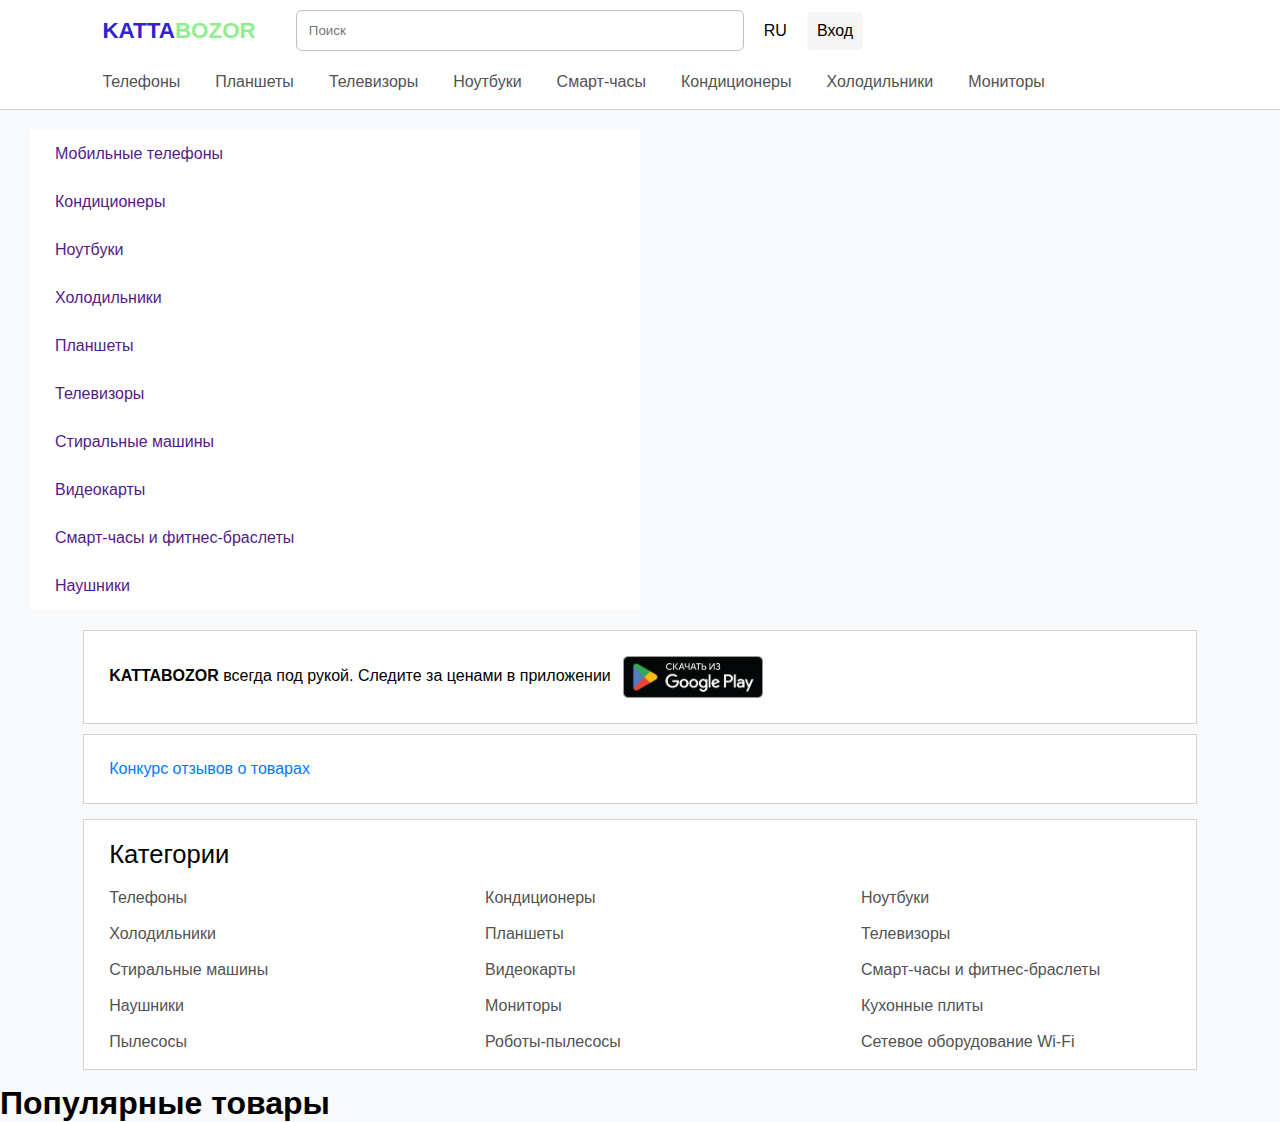
==== index.html @ 4640ed75 "styled lists" ====
<!DOCTYPE html>
<html lang="en">
<head>
    <meta charset="UTF-8">
    <meta name="viewport" content="width=device-width, initial-scale=1.0">
    <link rel="stylesheet" href="styles.css">
    <script src="script.js"></script>
    <title>Kattabozor</title>
</head>
<body>
    <nav>
        <div class="first">
            <p style="color: rgb(47, 35, 204)">KATTA<span style="color: lightgreen">BOZOR</span></p>
            <div class="react"></div>
            <input type="search" placeholder="Поиск">
            <div class="lang">RU</div>
            <a href="#" class="sign_up">Вход</a>
        </div>
        <div class="second">
            <ul>
                <li><a href="">Телефоны</a></li>
                <li><a href="">Планшеты</a></li>
                <li><a href="">Телевизоры</a></li>
                <li><a href="">Ноутбуки</a></li>
                <li><a href="">Смарт-часы</a></li>
                <li><a href="">Кондиционеры</a></li>
                <li><a href="">Холодильники</a></li>
                <li><a href="">Мониторы</a></li>
            </ul>
        </div>
    </nav>
    <main>
        <div class="layer">
            <ul>
                <li><a href="">Мобильные телефоны</a></li>
                <li><a href="">Кондиционеры</a></li>
                <li><a href="">Ноутбуки</a></li>
                <li><a href="">Холодильники</a></li>
                <li><a href="">Планшеты</a></li>
                <li><a href="">Телевизоры</a></li>
                <li><a href="">Стиральные машины</a></li>
                <li><a href="">Видеокарты</a></li>
                <li><a href="">Смарт-часы и фитнес-браслеты</a></li>
                <li><a href="">Наушники</a></li>
            </ul>
        </div>
        <section class="start">
            <p><strong>KATTABOZOR</strong> всегда под рукой. Следите за ценами в приложении
            <a href="https://play.google.com/store/apps/details?id=uz.kattabozor"><img src="play_market.png" height="42px" width="140px" alt="Google Play"></a>
            <p>
            <a href="" style="color: #007bff">
                Конкурс отзывов о товарах
            </a>
            </p>
        </section>
        <section class="link-columns">
            <div class="categories">
                <p class="head">Категории</p>
                <div class="links">
                    <ul>
                        <li><a href="">Телефоны</a></li>
                        <li><a href="">Холодильники</a></li>
                        <li><a href="">Стиральные машины</a></li>
                        <li><a href="">Наушники</a></li>
                        <li><a href="">Пылесосы</a></li>
                        <li><a href="">Кондиционеры</a></li>
                        <li><a href="">Планшеты</a></li>
                        <li><a href="">Видеокарты</a></li>
                        <li><a href="">Мониторы</a></li>
                        <li><a href="">Роботы-пылесосы</a></li>
                        <li><a href="">Ноутбуки</a></li>
                        <li><a href="">Телевизоры</a></li>
                        <li><a href="">Смарт-часы и фитнес-браслеты</a></li>
                        <li><a href="">Кухонные плиты</a></li>
                        <li><a href="">Сетевое оборудование Wi-Fi</a></li>
                    </ul>
                </div>
            </div>
        </section>
        <section class="popular">
            <h1>Популярные товары</h1>
        </section>
    </main>
</body>
</html>
---- styles.css ----
:root {
    --link-gray: rgb(82, 82, 82)
}

* {
    padding: 0;
    margin: 0;
    list-style-type: none;
    text-decoration: none;
    font-family: -apple-system,BlinkMacSystemFont,Segoe UI,Roboto,Helvetica Neue,Arial,Noto Sans,Liberation Sans,sans-serif,Apple Color Emoji,Segoe UI Emoji,Segoe UI Symbol,Noto Color Emoji;
    box-sizing: border-box;
}

body {
    background-color: #f8f9fa;
}

div.first {
    display: flex;
    align-items: center;
    background-color: white;
}

.first p {
    font-size: 1.4rem;
    font-weight: bold;
}

.first p {
    margin-left: 8%;
}

.first input{
    border: 1px solid rgb(192, 190, 190);
    border-radius: 6px;
    padding: 12px;
    width: 35%;
}

input:focus {
    border-color: red;
}

.first > * {
    margin: 10px;
}

a.sign_up {
    background-color: rgb(245, 245, 245);
    border-radius: 5px;
    color: black;
    padding: 10px;
}

div.second ul {
    display: flex;
    align-items: center;
    padding: 12px 0;
    padding-left: 8%;
    background-color: #fff;
}

.second ul li a{
    display: inline-block;
    padding:  6px 35px;
    padding-top: 0;
    color: var(--link-gray);
}

.second ul li a:first-child{
    padding-left: 0;
}

nav {
    border-bottom: 1px solid lightgray;
}

.layer ul {
    margin: 20px 30px;
}
.layer ul li a {
    display: block;
    width: 50%;
    padding: 15px 25px;
    background-color: #fff;
}

section.start p {
    width: 87%;
    background-color: white;
    margin: 10px auto;
    display: block;
    padding: 25px;
    border: 1px solid lightgray;
}

.start img {
    vertical-align: middle;
    margin-left: 8px;
}

.categories {
    width: 87%;
    margin: 15px auto;
    border: 1px solid lightgray;
    background-color: white;
}

.categories p.head {
    font-size: 1.6rem;
    margin: 20px 25px;
}

.links ul {
    columns: 3;
}

.links ul li a {
    display: inline-block;
    margin: 18px 25px;
    color: var(--link-gray);
}

.links ul li a:first-child {
    margin-top: 0;
}
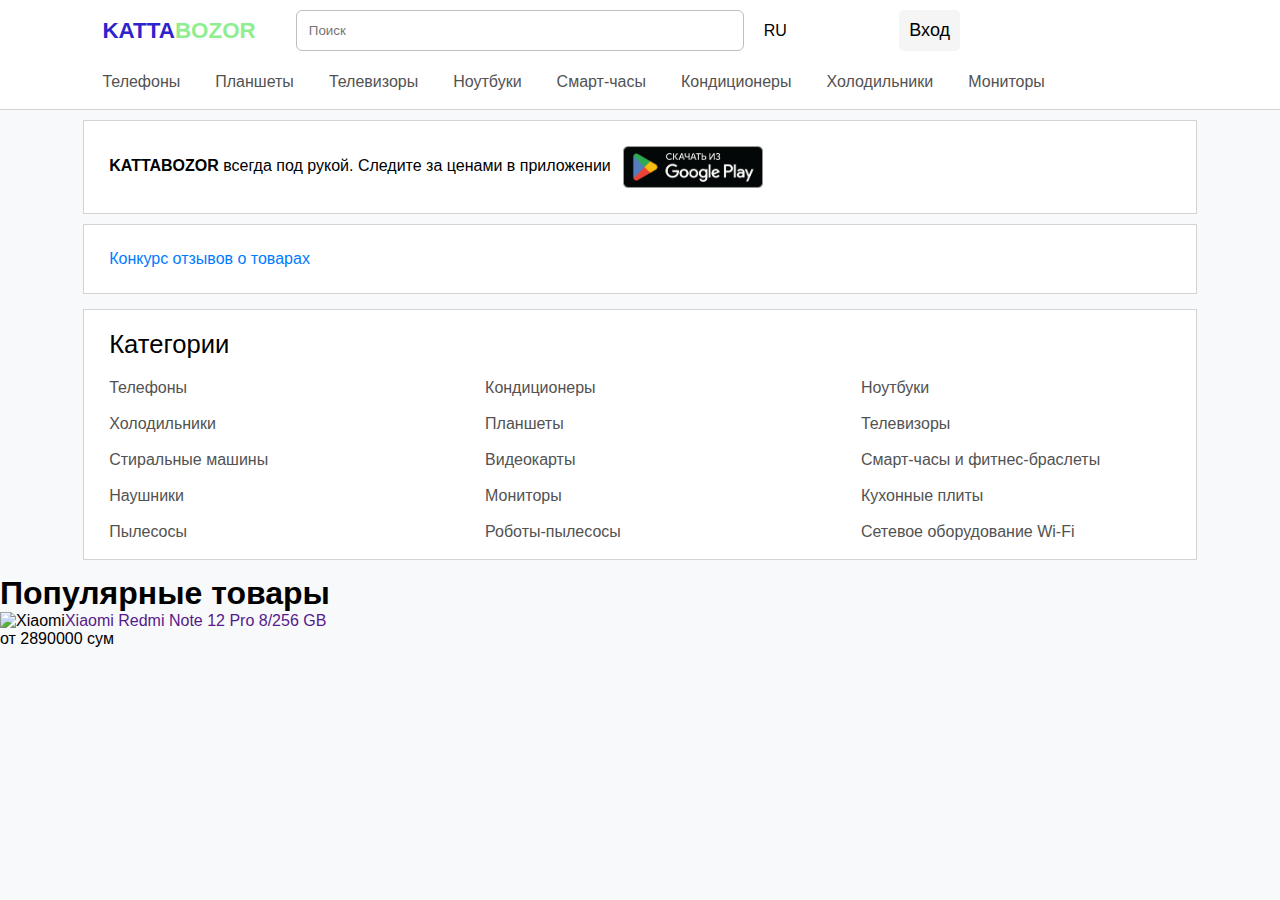
==== commit 2b19a3d8: "added a layer" ====
--- a/index.html
+++ b/index.html
@@ -4,14 +4,17 @@
     <meta charset="UTF-8">
     <meta name="viewport" content="width=device-width, initial-scale=1.0">
     <link rel="stylesheet" href="styles.css">
+    <link rel="shortcut icon" href="kattabozor.png" type="image/x-icon">
     <script src="script.js"></script>
     <title>Kattabozor</title>
 </head>
 <body>
     <nav>
         <div class="first">
-            <p style="color: rgb(47, 35, 204)">KATTA<span style="color: lightgreen">BOZOR</span></p>
-            <div class="react"></div>
+            <a href="index.html">
+                <p style="color: rgb(47, 35, 204)">KATTA<span style="color: lightgreen">BOZOR</span></p>
+            </a>
+            <div class="hamburger"></div>
             <input type="search" placeholder="Поиск">
             <div class="lang">RU</div>
             <a href="#" class="sign_up">Вход</a>
@@ -79,6 +82,56 @@
         </section>
         <section class="popular">
             <h1>Популярные товары</h1>
+            <div class="products">
+                <div>
+                    <img src="" alt="Xiaomi"><a href="">Xiaomi Redmi Note 12 Pro 8/256 GB</a>
+                    <p>от 2890000 сум</p>
+                </div>
+                <div>
+                    <img src="" alt=""><a href=""></a>
+                    <p></p>
+                </div>
+                <div>
+                    <img src="" alt=""><a href=""></a>
+                    <p></p>
+                </div>
+                <div>
+                    <img src="" alt=""><a href=""></a>
+                    <p></p>
+                </div>
+                <div>
+                    <img src="" alt=""><a href=""></a>
+                    <p></p>
+                </div>
+                <div>
+                    <img src="" alt=""><a href=""></a>
+                    <p></p>
+                </div>
+                <div>
+                    <img src="" alt=""><a href=""></a>
+                    <p></p>
+                </div>
+                <div>
+                    <img src="" alt=""><a href=""></a>
+                    <p></p>
+                </div>
+                <div>
+                    <img src="" alt=""><a href=""></a>
+                    <p></p>
+                </div>
+                <div>
+                    <img src="" alt=""><a href=""></a>
+                    <p></p>
+                </div>
+                <div>
+                    <img src="" alt=""><a href=""></a>
+                    <p></p>
+                </div>
+                <div>
+                    <img src="" alt=""><a href=""></a>
+                    <p></p>
+                </div>
+            </div>
         </section>
     </main>
 </body>
--- a/styles.css
+++ b/styles.css
@@ -21,12 +21,12 @@
     background-color: white;
 }
 
-.first p {
+.first a {
     font-size: 1.4rem;
     font-weight: bold;
 }
 
-.first p {
+.first a {
     margin-left: 8%;
 }
 
@@ -49,6 +49,8 @@
     background-color: rgb(245, 245, 245);
     border-radius: 5px;
     color: black;
+    font-size: large;
+    font-weight: normal;
     padding: 10px;
 }
 
@@ -77,12 +79,18 @@
 
 .layer ul {
     margin: 20px 30px;
+    display: none;
+    
 }
 .layer ul li a {
     display: block;
     width: 50%;
     padding: 15px 25px;
     background-color: #fff;
+}
+
+.layer ul li a:hover {
+    background-color: aliceblue;
 }
 
 section.start p {
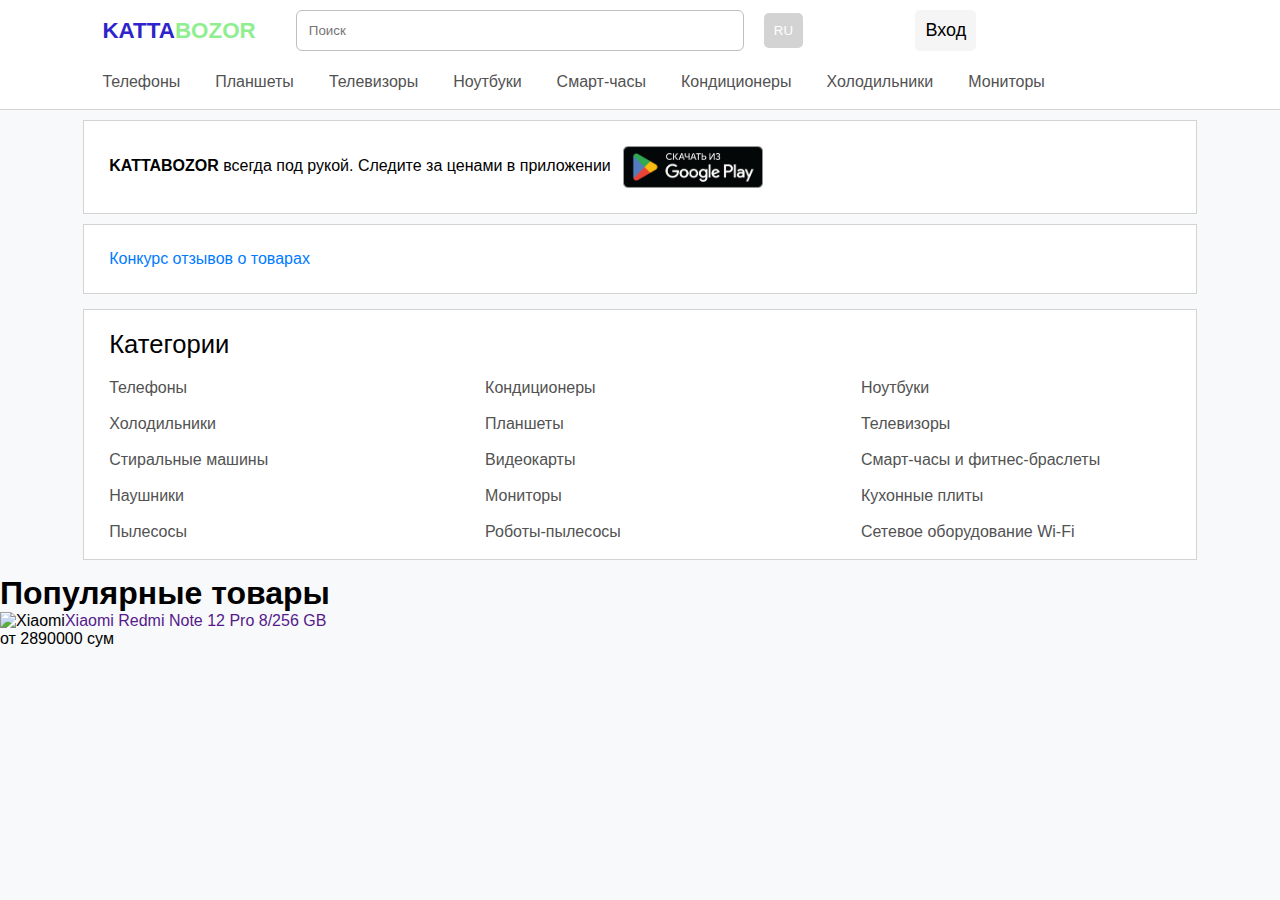
==== commit b01dd9bc: "added pages & updates styles" ====
--- a/index.html
+++ b/index.html
@@ -16,8 +16,14 @@
             </a>
             <div class="hamburger"></div>
             <input type="search" placeholder="Поиск">
-            <div class="lang">RU</div>
-            <a href="#" class="sign_up">Вход</a>
+            <div class="lang">
+                <button>RU</button>
+                <div class="lang-content">
+                    <option value="ru">RU</option>
+                    <option value="uz">UZ</option>
+                </div>
+            </div>
+            <a href="signIn.html" class="sign_up">Вход</a>
         </div>
         <div class="second">
             <ul>
--- a/styles.css
+++ b/styles.css
@@ -30,6 +30,44 @@
     margin-left: 8%;
 }
 
+.lang {
+    position: relative;
+    display: inline-block;
+}
+
+.lang button {
+    background-color: lightgray;
+    color: white;
+    padding: 10px;
+    border: none;
+    cursor: pointer;
+    border-radius: 5px;
+}
+
+.lang-content {
+    display: none;
+    position: absolute;
+    background-color: #fff;
+    min-width: 200%;
+    box-shadow: 0px 8px 16px 0px rgba(0,0,0,0.2);
+    z-index: 1;
+}
+
+.lang-content option {
+    color: black;
+    padding: 12px 16px;
+    text-decoration: none;
+    display: block;
+}
+
+.lang-content option:hover {
+    background-color: #f9f9f9;
+}
+
+.lang:hover .lang-content {
+    display: block;
+}
+
 .first input{
     border: 1px solid rgb(192, 190, 190);
     border-radius: 6px;
@@ -132,3 +170,45 @@
 .links ul li a:first-child {
     margin-top: 0;
 }
+
+.signIn {
+    display: flex;
+    justify-content: center;
+    align-items: center;
+    min-height: 400px;
+    width: 87%;
+    margin: 15px auto;
+    border: 1px solid lightgray;
+    background-color: white;
+}
+
+.center {
+    background-color: white;
+    display: flex;
+    flex-direction: column;
+    align-items: center;
+    width: 30%;
+
+}
+.signIn h5 {
+    padding-bottom: 20px;
+    font-size: 1.2rem;
+}
+
+.signIn button {
+    background-color: #007bff;
+    border: none;
+    border-radius: 5px;
+    padding: 15px;
+    width: 100%;
+    color: #fff;
+    font-size: 1.1rem;
+}
+
+.signIn button:hover {
+    background-color: #0062ca;
+
+}
+
+
+
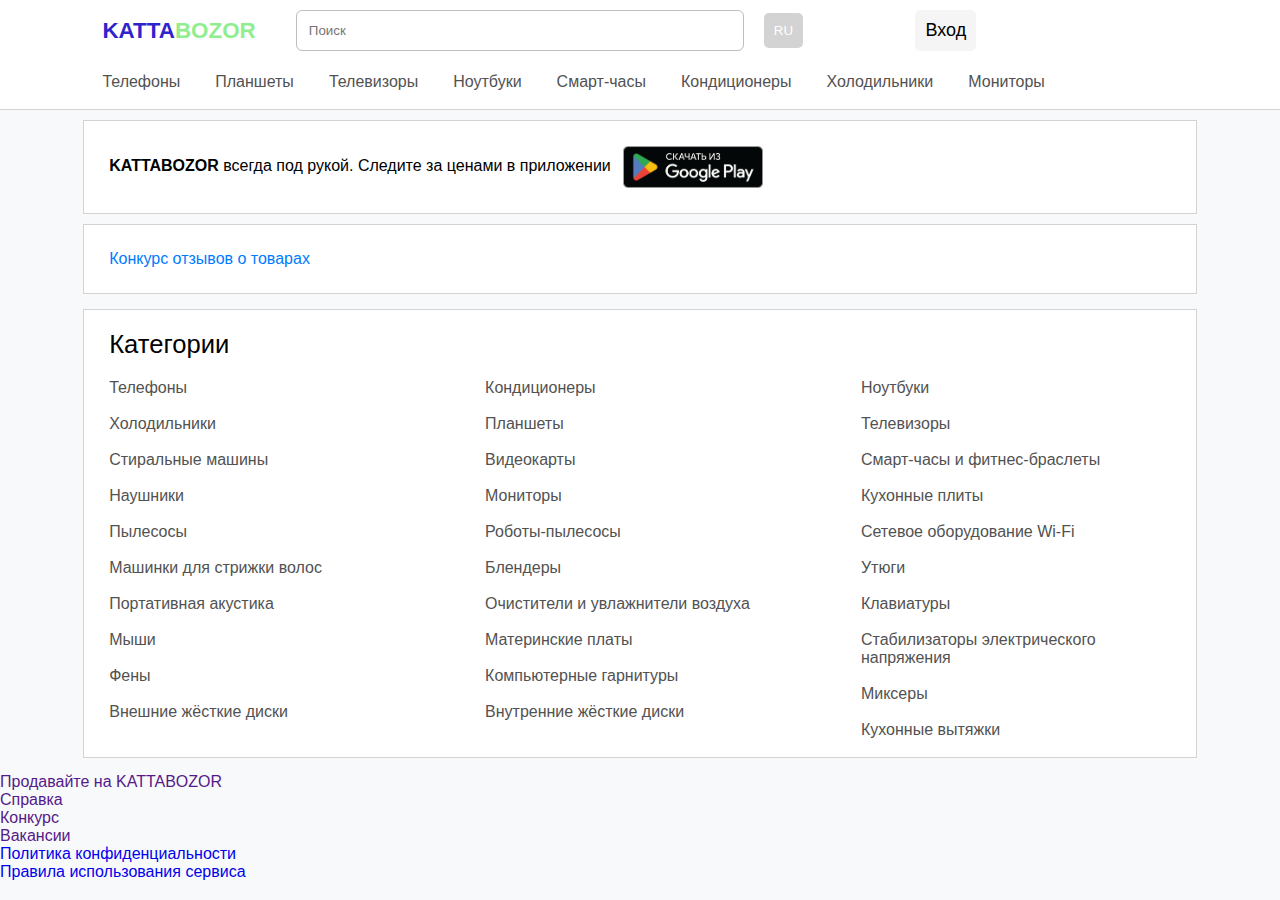
==== commit 4493bd37: "added lists in rules" ====
--- a/index.html
+++ b/index.html
@@ -9,35 +9,37 @@
     <title>Kattabozor</title>
 </head>
 <body>
-    <nav>
-        <div class="first">
-            <a href="index.html">
-                <p style="color: rgb(47, 35, 204)">KATTA<span style="color: lightgreen">BOZOR</span></p>
-            </a>
-            <div class="hamburger"></div>
-            <input type="search" placeholder="Поиск">
-            <div class="lang">
-                <button>RU</button>
-                <div class="lang-content">
-                    <option value="ru">RU</option>
-                    <option value="uz">UZ</option>
+    <header id="header">
+        <nav>
+            <div class="first">
+                <a href="index.html">
+                    <p style="color: rgb(47, 35, 204)">KATTA<span style="color: lightgreen">BOZOR</span></p>
+                </a>
+                <div class="hamburger"></div>
+                <input type="search" placeholder="Поиск">
+                <div class="lang">
+                    <button>RU</button>
+                    <div class="lang-content">
+                        <option value="ru">RU</option>
+                        <option value="uz">UZ</option>
+                    </div>
                 </div>
+                <a href="signIn.html" class="sign_up">Вход</a>
             </div>
-            <a href="signIn.html" class="sign_up">Вход</a>
-        </div>
-        <div class="second">
-            <ul>
-                <li><a href="">Телефоны</a></li>
-                <li><a href="">Планшеты</a></li>
-                <li><a href="">Телевизоры</a></li>
-                <li><a href="">Ноутбуки</a></li>
-                <li><a href="">Смарт-часы</a></li>
-                <li><a href="">Кондиционеры</a></li>
-                <li><a href="">Холодильники</a></li>
-                <li><a href="">Мониторы</a></li>
-            </ul>
-        </div>
-    </nav>
+            <div class="second">
+                <ul>
+                    <li><a href="">Телефоны</a></li>
+                    <li><a href="">Планшеты</a></li>
+                    <li><a href="">Телевизоры</a></li>
+                    <li><a href="">Ноутбуки</a></li>
+                    <li><a href="">Смарт-часы</a></li>
+                    <li><a href="">Кондиционеры</a></li>
+                    <li><a href="">Холодильники</a></li>
+                    <li><a href="">Мониторы</a></li>
+                </ul>
+            </div>
+        </nav>
+    </header>
     <main>
         <div class="layer">
             <ul>
@@ -72,73 +74,45 @@
                         <li><a href="">Стиральные машины</a></li>
                         <li><a href="">Наушники</a></li>
                         <li><a href="">Пылесосы</a></li>
+                        <li><a href="">Машинки для стрижки волос</a></li>
+                        <li><a href="">Портативная акустика</a></li>
+                        <li><a href="">Мыши</a></li>
+                        <li><a href="">Фены</a></li>
+                        <li><a href="">Внешние жёсткие диски</a></li>
                         <li><a href="">Кондиционеры</a></li>
                         <li><a href="">Планшеты</a></li>
                         <li><a href="">Видеокарты</a></li>
                         <li><a href="">Мониторы</a></li>
                         <li><a href="">Роботы-пылесосы</a></li>
+                        <li><a href="">Блендеры</a></li>
+                        <li><a href="">Очистители и увлажнители воздуха</a></li>
+                        <li><a href="">Материнские платы</a></li>
+                        <li><a href="">Компьютерные гарнитуры</a></li>
+                        <li><a href="">Внутренние жёсткие диски</a></li>
                         <li><a href="">Ноутбуки</a></li>
                         <li><a href="">Телевизоры</a></li>
                         <li><a href="">Смарт-часы и фитнес-браслеты</a></li>
                         <li><a href="">Кухонные плиты</a></li>
                         <li><a href="">Сетевое оборудование Wi-Fi</a></li>
+                        <li><a href="">Утюги</a></li>
+                        <li><a href="">Клавиатуры</a></li>
+                        <li><a href="">Стабилизаторы электрического напряжения</a></li>
+                        <li><a href="">Миксеры</a></li>
+                        <li><a href="">Кухонные вытяжки</a></li>
                     </ul>
                 </div>
             </div>
         </section>
-        <section class="popular">
-            <h1>Популярные товары</h1>
-            <div class="products">
-                <div>
-                    <img src="" alt="Xiaomi"><a href="">Xiaomi Redmi Note 12 Pro 8/256 GB</a>
-                    <p>от 2890000 сум</p>
-                </div>
-                <div>
-                    <img src="" alt=""><a href=""></a>
-                    <p></p>
-                </div>
-                <div>
-                    <img src="" alt=""><a href=""></a>
-                    <p></p>
-                </div>
-                <div>
-                    <img src="" alt=""><a href=""></a>
-                    <p></p>
-                </div>
-                <div>
-                    <img src="" alt=""><a href=""></a>
-                    <p></p>
-                </div>
-                <div>
-                    <img src="" alt=""><a href=""></a>
-                    <p></p>
-                </div>
-                <div>
-                    <img src="" alt=""><a href=""></a>
-                    <p></p>
-                </div>
-                <div>
-                    <img src="" alt=""><a href=""></a>
-                    <p></p>
-                </div>
-                <div>
-                    <img src="" alt=""><a href=""></a>
-                    <p></p>
-                </div>
-                <div>
-                    <img src="" alt=""><a href=""></a>
-                    <p></p>
-                </div>
-                <div>
-                    <img src="" alt=""><a href=""></a>
-                    <p></p>
-                </div>
-                <div>
-                    <img src="" alt=""><a href=""></a>
-                    <p></p>
-                </div>
-            </div>
-        </section>
     </main>
+    <footer id="footer">
+        <ul>
+            <li><a href="">Продавайте на KATTABOZOR</a></li>
+            <li><a href="">Справка</a></li>
+            <li><a href="">Конкурс</a></li>
+            <li><a href="">Вакансии</a></li>
+            <li><a href="privacy.html">Политика конфиденциальности</a></li>
+            <li><a href="rules.html">Правила использования сервиса</a></li>
+        </ul>
+    </footer>
 </body>
 </html>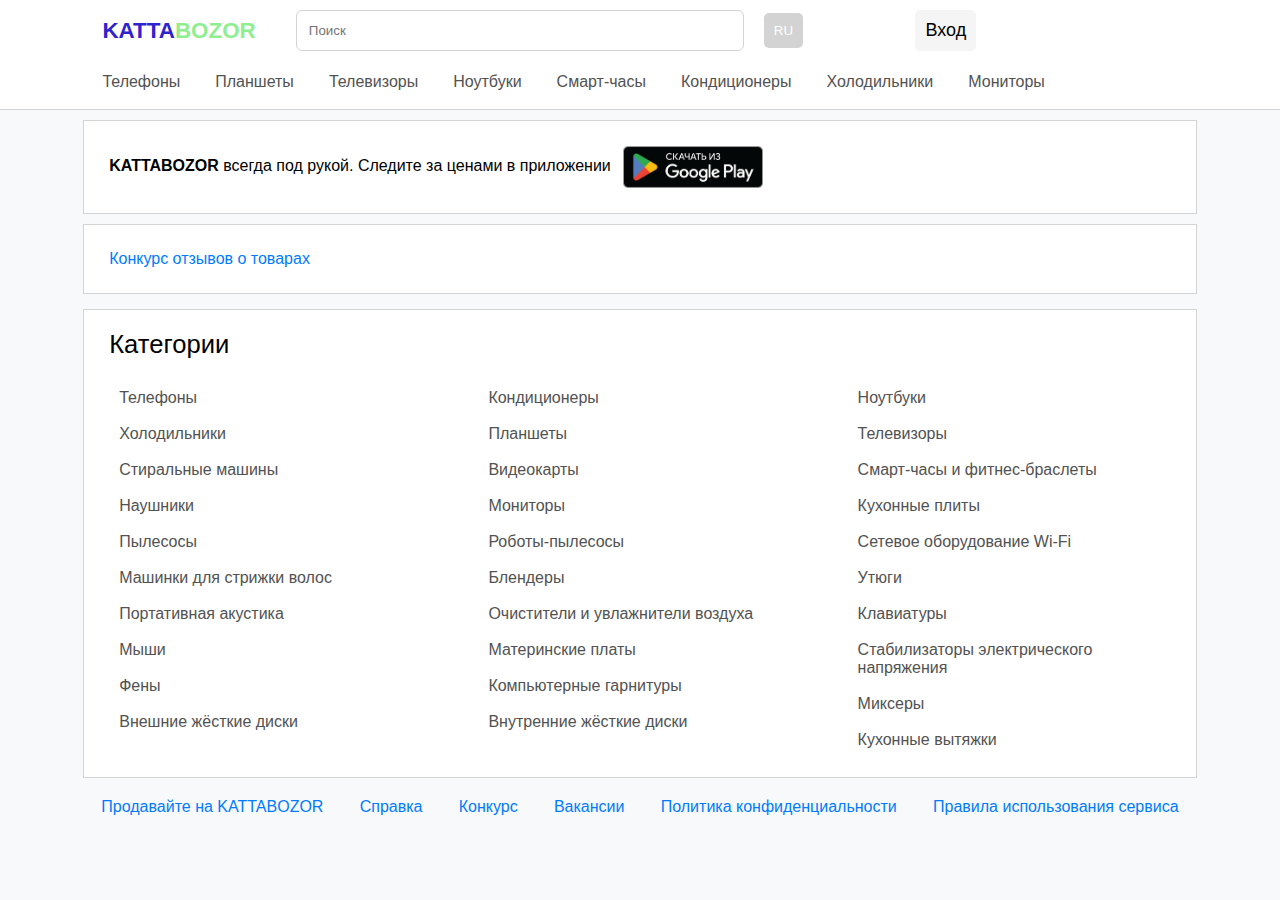
==== commit 31a4e6ea: "lots of updates" ====
--- a/index.html
+++ b/index.html
@@ -9,7 +9,7 @@
     <title>Kattabozor</title>
 </head>
 <body>
-    <header id="header">
+    <header>
         <nav>
             <div class="first">
                 <a href="index.html">
@@ -28,7 +28,7 @@
             </div>
             <div class="second">
                 <ul>
-                    <li><a href="">Телефоны</a></li>
+                    <li><a href="phones.html">Телефоны</a></li>
                     <li><a href="">Планшеты</a></li>
                     <li><a href="">Телевизоры</a></li>
                     <li><a href="">Ноутбуки</a></li>
@@ -43,7 +43,7 @@
     <main>
         <div class="layer">
             <ul>
-                <li><a href="">Мобильные телефоны</a></li>
+                <li><a href="phones.html">Мобильные телефоны</a></li>
                 <li><a href="">Кондиционеры</a></li>
                 <li><a href="">Ноутбуки</a></li>
                 <li><a href="">Холодильники</a></li>
@@ -69,7 +69,7 @@
                 <p class="head">Категории</p>
                 <div class="links">
                     <ul>
-                        <li><a href="">Телефоны</a></li>
+                        <li><a href="phones.html">Телефоны</a></li>
                         <li><a href="">Холодильники</a></li>
                         <li><a href="">Стиральные машины</a></li>
                         <li><a href="">Наушники</a></li>
@@ -104,12 +104,12 @@
             </div>
         </section>
     </main>
-    <footer id="footer">
+    <footer>
         <ul>
             <li><a href="">Продавайте на KATTABOZOR</a></li>
             <li><a href="">Справка</a></li>
             <li><a href="">Конкурс</a></li>
-            <li><a href="">Вакансии</a></li>
+            <li><a href="vacancies.html">Вакансии</a></li>
             <li><a href="privacy.html">Политика конфиденциальности</a></li>
             <li><a href="rules.html">Правила использования сервиса</a></li>
         </ul>
--- a/styles.css
+++ b/styles.css
@@ -1,14 +1,21 @@
 :root {
-    --link-gray: rgb(82, 82, 82)
-}
-
+    --link-gray: rgb(82, 82, 82);
+    --border-gray: 1px solid lightgray;
+}
+
+a {
+    color: #007bff;
+}
 * {
     padding: 0;
     margin: 0;
-    list-style-type: none;
-    text-decoration: none;
     font-family: -apple-system,BlinkMacSystemFont,Segoe UI,Roboto,Helvetica Neue,Arial,Noto Sans,Liberation Sans,sans-serif,Apple Color Emoji,Segoe UI Emoji,Segoe UI Symbol,Noto Color Emoji;
     box-sizing: border-box;
+    text-decoration: none;
+}
+
+ul {
+    list-style-type: none;
 }
 
 body {
@@ -69,7 +76,7 @@
 }
 
 .first input{
-    border: 1px solid rgb(192, 190, 190);
+    border: var(--border-gray);
     border-radius: 6px;
     padding: 12px;
     width: 35%;
@@ -112,7 +119,7 @@
 }
 
 nav {
-    border-bottom: 1px solid lightgray;
+    border-bottom: var(--border-gray);
 }
 
 .layer ul {
@@ -137,7 +144,7 @@
     margin: 10px auto;
     display: block;
     padding: 25px;
-    border: 1px solid lightgray;
+    border: var(--border-gray);
 }
 
 .start img {
@@ -148,7 +155,7 @@
 .categories {
     width: 87%;
     margin: 15px auto;
-    border: 1px solid lightgray;
+    border: var(--border-gray);
     background-color: white;
 }
 
@@ -159,6 +166,7 @@
 
 .links ul {
     columns: 3;
+    padding: 10px;
 }
 
 .links ul li a {
@@ -178,7 +186,7 @@
     min-height: 400px;
     width: 87%;
     margin: 15px auto;
-    border: 1px solid lightgray;
+    border: var(--border-gray);
     background-color: white;
 }
 
@@ -190,25 +198,79 @@
     width: 30%;
 
 }
-.signIn h5 {
+.center h5 {
     padding-bottom: 20px;
     font-size: 1.2rem;
 }
 
-.signIn button {
+.center button {
+    margin: 8px;
     background-color: #007bff;
     border: none;
     border-radius: 5px;
-    padding: 15px;
+    padding: 10px 15px;
     width: 100%;
     color: #fff;
     font-size: 1.1rem;
 }
 
-.signIn button:hover {
+.center button:hover {
     background-color: #0062ca;
-
-}
-
-
-
+}
+
+.center p {
+    text-align: center;
+    font-size: 0.8rem;
+    color: gray;
+    line-height: 25px;
+}
+
+.center p a {
+    color: #007bff;
+}
+
+footer ul {
+    display: flex;
+    justify-content: space-around;
+    width: 87%;
+    margin: 20px auto;
+}
+
+.vacancies {
+    width: 87%;
+    background-color: #fff;
+    border: var(--border-gray);
+    margin: 25px auto;
+}
+
+.vacancies h2 {
+    padding: 20px;
+}
+
+.flexjobs {
+    justify-content: space-around;
+    display: flex;
+    flex-direction: row;
+    flex-wrap: wrap;
+}
+
+.cards {
+    padding-bottom: 20px;
+}
+
+.cards img {
+    height: 300px;
+    width: 300px;
+}
+
+.cards ul {
+    list-style-type: disc;
+    padding-left: 40px;
+}
+
+.jobdesc {
+    border: var(--border-gray);
+    padding: 10px;
+    max-width: 300px;
+}
+
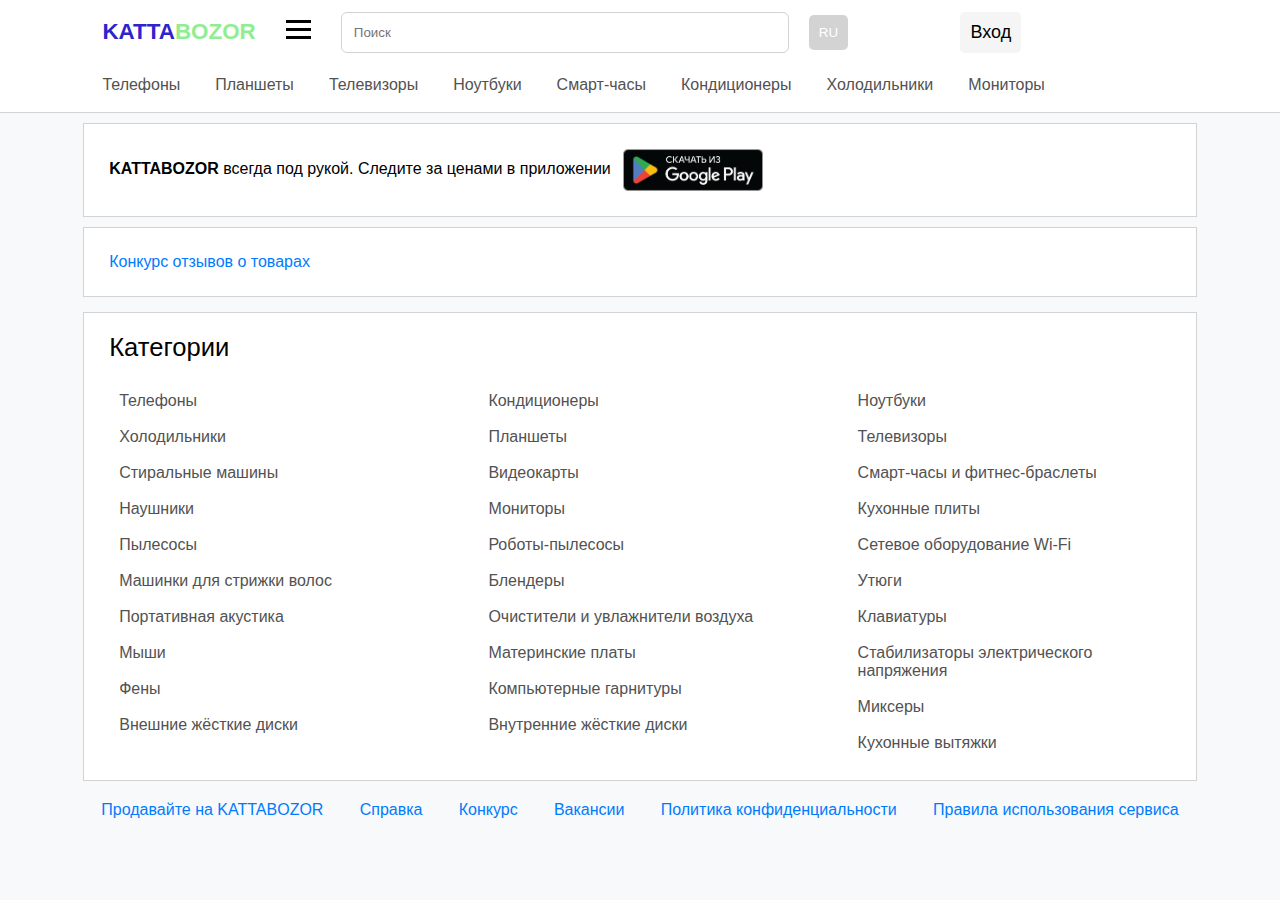
==== commit a8d3e9ad: "added photos & updated code" ====
--- a/index.html
+++ b/index.html
@@ -15,7 +15,11 @@
                 <a href="index.html">
                     <p style="color: rgb(47, 35, 204)">KATTA<span style="color: lightgreen">BOZOR</span></p>
                 </a>
-                <div class="hamburger"></div>
+                <button id="menu-button" onclick="showCategories()">
+                    <span class="hamburger-line"></span>
+                    <span class="hamburger-line"></span>
+                    <span class="hamburger-line"></span>
+                </button>
                 <input type="search" placeholder="Поиск">
                 <div class="lang">
                     <button>RU</button>
@@ -41,7 +45,7 @@
         </nav>
     </header>
     <main>
-        <div class="layer">
+        <div id="layer">
             <ul>
                 <li><a href="phones.html">Мобильные телефоны</a></li>
                 <li><a href="">Кондиционеры</a></li>
--- a/styles.css
+++ b/styles.css
@@ -35,6 +35,43 @@
 
 .first a {
     margin-left: 8%;
+}
+
+#menu-button {
+    background: none;
+    border: none;
+    padding: 10px;
+    cursor: pointer;
+    transition: transform 0.3s ease;
+}
+  
+.hamburger-line {
+    display: block;
+    width: 25px;
+    height: 3px;
+    margin-bottom: 5px;
+    background: #000;
+    transition: transform 0.3s ease;
+}
+
+#layer {
+    position: absolute;
+    top: 50px;
+    display: none;
+    margin-left: 8%;
+    width: 70%;
+    background-color: #fff;
+    box-shadow: 3px 5px 1000px black;
+}
+
+#layer ul li a {
+    display: block;
+    color: #000;
+    padding: 20px 30px;
+}
+
+#layer ul li a:hover {
+    background-color: rgb(235, 235, 235);
 }
 
 .lang {
@@ -274,3 +311,104 @@
     max-width: 300px;
 }
 
+.description {
+    width: 87%;
+    background-color: white;
+    border: var(--border-gray);
+    margin: 25px auto;
+    padding: 25px;
+}
+
+.products .sorting {
+    display: flex;
+}
+
+.sorting, .phoneslist {
+    width: 60%;
+    background-color: white;
+    border: var(--border-gray);
+    margin: 25px auto;
+    margin-left: 6.5%;
+    border-bottom: var(--border-gray);
+    padding: 20px;
+}
+
+.phoneslist {
+    padding: 0;
+}
+
+.sorting ul {
+    display: flex;
+    justify-content: space-around;
+    width: 100%;
+    align-items: center;
+
+}
+
+.desc {
+    display: flex;
+}
+.phoneslist {
+    display: flex;
+    flex-direction: column;
+}
+
+.phoneslist > div {
+    display: flex;
+    flex-direction: row;
+    justify-content: safe;
+    border-bottom: var(--border-gray);
+    padding: 15px 30px;
+}
+
+.desc > div > * {
+    margin: 5px 80px;
+}
+
+.desc {
+    display: flex;
+    flex-direction: row;
+    justify-content: space-around;
+}
+.desc > div {
+    display: flex;
+    flex-direction: column;
+}
+
+.stats {
+    display: flex;
+    flex-direction: row;
+    justify-content: space-around;
+}
+
+.phoneslist img {
+    height: 100px;
+    width: 80px;
+    margin: 5px 20px;
+}
+
+.prices a {
+    color: black;
+    font-weight: bold;
+    font-size: 1.2rem;
+}
+
+.prices a::before {
+    content: "от ";
+}
+
+.prices a::after {
+    content: " сумов";
+}
+
+.prices p::after {
+    content: " предложений";
+}
+
+.phoneslist img {
+    transition: all 0.5s ease-out;
+}
+.phoneslist img:hover {
+    transform: scale(2.5);
+    box-shadow: 3px 6px 150px black;
+}
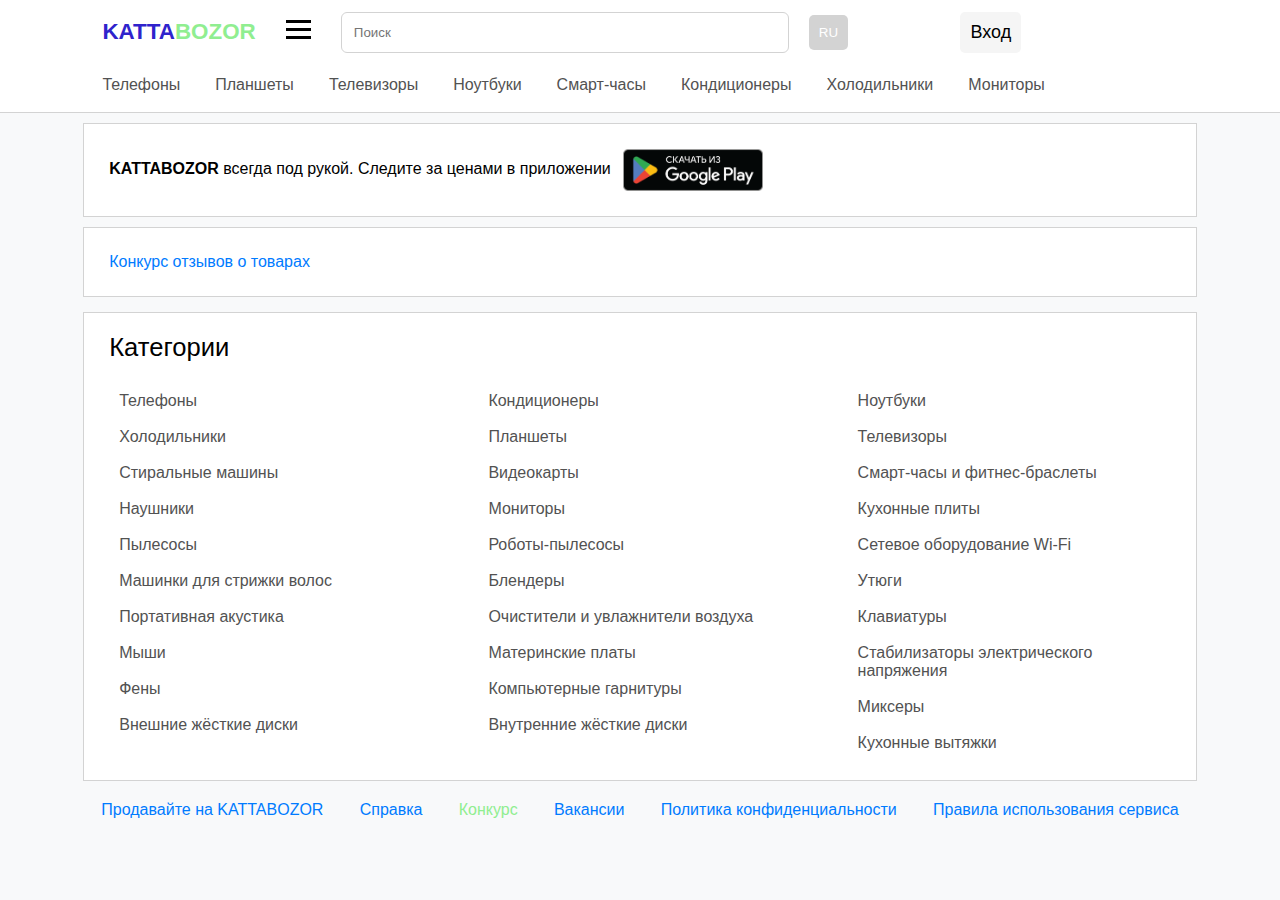
==== commit 9b1558ff: "media queries" ====
--- a/index.html
+++ b/index.html
@@ -22,7 +22,7 @@
                 </button>
                 <input type="search" placeholder="Поиск">
                 <div class="lang">
-                    <button>RU</button>
+                    <button class="lang">RU</button>
                     <div class="lang-content">
                         <option value="ru">RU</option>
                         <option value="uz">UZ</option>
@@ -63,7 +63,7 @@
             <p><strong>KATTABOZOR</strong> всегда под рукой. Следите за ценами в приложении
             <a href="https://play.google.com/store/apps/details?id=uz.kattabozor"><img src="play_market.png" height="42px" width="140px" alt="Google Play"></a>
             <p>
-            <a href="" style="color: #007bff">
+            <a href="https://www.kattabozor.uz/contest" style="color: #007bff">
                 Конкурс отзывов о товарах
             </a>
             </p>
@@ -110,9 +110,9 @@
     </main>
     <footer>
         <ul>
-            <li><a href="">Продавайте на KATTABOZOR</a></li>
-            <li><a href="">Справка</a></li>
-            <li><a href="">Конкурс</a></li>
+            <li><a href="https://www.kattabozor.uz/help#shopowners">Продавайте на KATTABOZOR</a></li>
+            <li><a href="https://www.kattabozor.uz/help">Справка</a></li>
+            <li><a href="https://www.kattabozor.uz/contest">Конкурс</a></li>
             <li><a href="vacancies.html">Вакансии</a></li>
             <li><a href="privacy.html">Политика конфиденциальности</a></li>
             <li><a href="rules.html">Правила использования сервиса</a></li>
--- a/styles.css
+++ b/styles.css
@@ -2,10 +2,11 @@
     --link-gray: rgb(82, 82, 82);
     --border-gray: 1px solid lightgray;
 }
-
+  
 a {
     color: #007bff;
 }
+
 * {
     padding: 0;
     margin: 0;
@@ -321,16 +322,22 @@
 
 .products .sorting {
     display: flex;
-}
-
-.sorting, .phoneslist {
-    width: 60%;
-    background-color: white;
-    border: var(--border-gray);
+    padding: 25px;
+}
+
+.container {
+    width: 87%;
     margin: 25px auto;
-    margin-left: 6.5%;
+}
+
+.products {
+    background-color: white;
+    border: var(--border-gray);
+    margin-right: 40px;
+}
+
+.sorting {
     border-bottom: var(--border-gray);
-    padding: 20px;
 }
 
 .phoneslist {
@@ -412,3 +419,122 @@
     transform: scale(2.5);
     box-shadow: 3px 6px 150px black;
 }
+
+.sorting button {
+    background-color: #fff;
+    border: none;
+    font-size: 1rem;
+    color: #007bff;
+}
+
+.sorting button:active {
+    color: black;
+}
+
+.container {
+    display: flex;
+}
+
+.products {
+    flex: 3;
+}
+
+.sidebar {
+    border: var(--border-gray);
+    background-color: #fff;
+    padding: 30px;
+}
+
+.filter input {
+    padding: 8px;
+    margin: 10px;
+    border: var(--border-gray);
+    border-radius: 5px;
+}
+
+input[type="number"]::-webkit-inner-spin-button,
+input[type="number"]::-webkit-outer-spin-button {
+  -webkit-appearance: none;
+}
+
+.sidebar > div {
+    margin-bottom: 50px;
+}
+
+.sidebar button {
+    padding: 6px;
+    border: 1px solid #0062ca;
+    margin-left: 35px;
+    margin-top: 8px;
+    color: #0062ca;
+    background-color: #fff;
+    border-radius: 3px;
+}
+
+.salescheck > * {
+    margin-right: 7px;
+}
+
+.sidebar h3 {
+    margin-bottom: 5px;
+}
+
+input[type="radio"], input[type="checkbox"] {
+    margin: 8px;
+}
+
+.telegram img {
+    border-radius: 50%;
+}
+
+footer ul li:nth-child(3) a {
+    color: lightgreen;
+}
+
+@media (max-width: 768px) {
+    .container {
+      padding: 10px;
+    }
+  
+    ul, .first, .second {
+        flex-wrap: wrap;
+    }
+
+    .first > button{
+        margin-left: 40px;
+    }
+
+    .first input {
+        width: 200px;
+        display: block;
+    }
+
+    footer > ul, .sorting ul {
+        flex-direction: column;
+        align-items: center;
+    }
+  
+    li {
+      display: block;
+      margin-bottom: 10px;
+    }
+
+    .phoneslist > div > * {
+        flex-direction: column;
+    }
+
+    .links > ul {
+        columns: 1;
+    }
+
+    .lang {
+        position: relative;
+        left: 15px;
+    }
+
+    .container, .container > * {
+        flex-direction: column;
+        width: 80vw;
+    }
+
+}